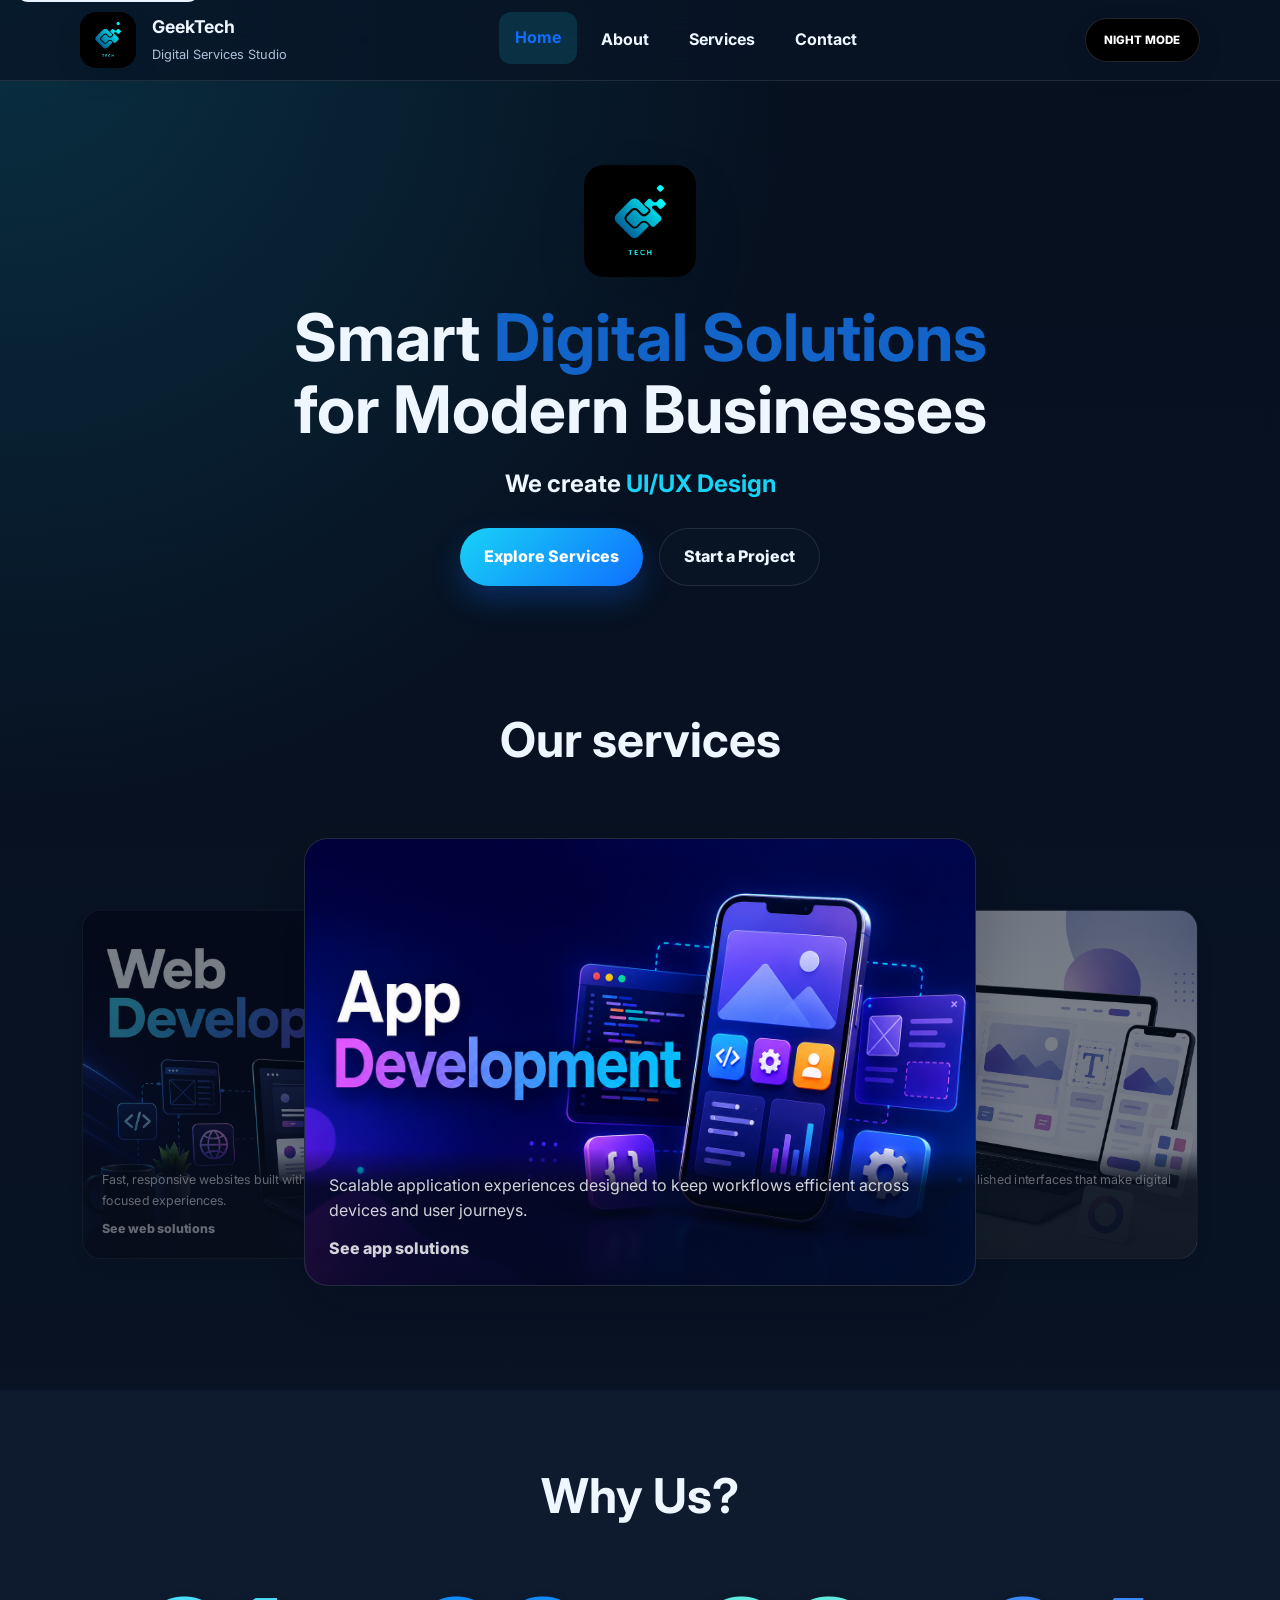
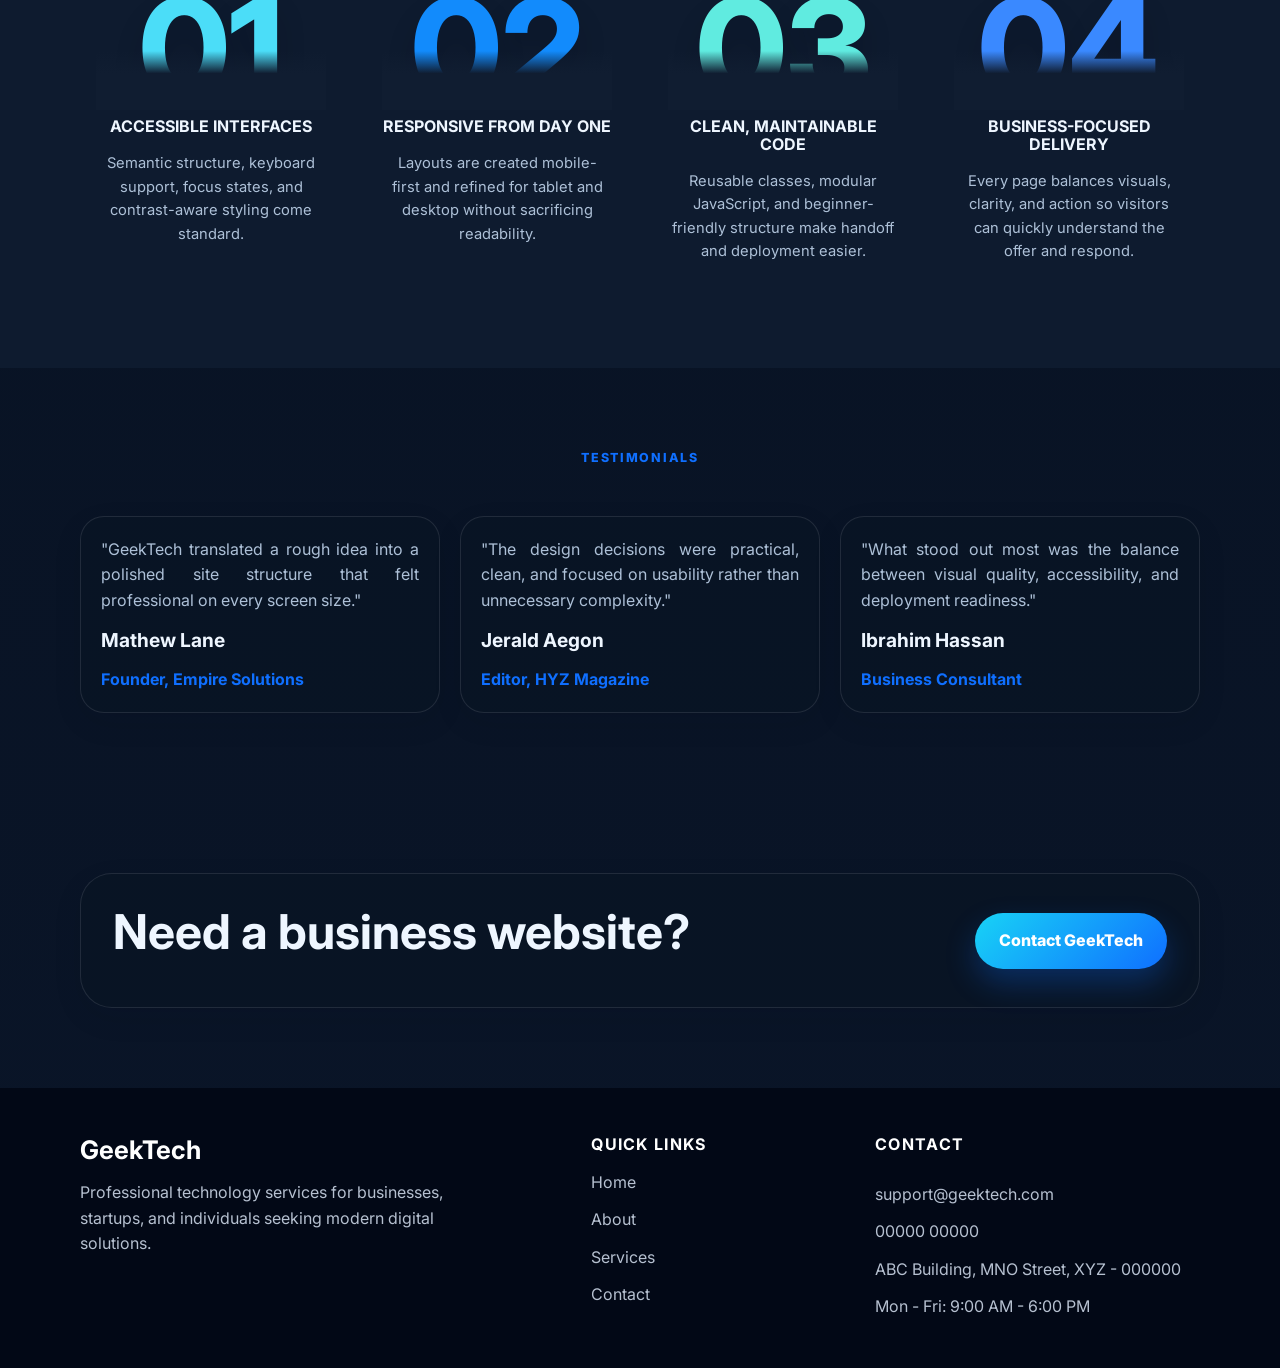
==== index.html @ f544473d "initial commit" ====
<!DOCTYPE html>
<html lang="en">
<head>
    <meta charset="UTF-8">
    <meta name="viewport" content="width=device-width, initial-scale=1.0">
    <meta name="description" content="GeekTech delivers web development, app development, and UI/UX design solutions for modern businesses.">
    <title>GeekTech | Smart Digital Solutions</title>
    <link rel="preconnect" href="https://fonts.googleapis.com">
    <link rel="preconnect" href="https://fonts.gstatic.com" crossorigin>
    <link href="https://fonts.googleapis.com/css2?family=Inter:wght@400;500;600;700;800&display=swap" rel="stylesheet">
    <link rel="stylesheet" href="css/style.css">
</head>
<body data-page="home">
    <a class="skip-link" href="#main-content">Skip to main content</a>

    <header class="site-header">
        <div class="container nav-container">
            <a class="brand-mark" href="index.html" aria-label="GeekTech home page">
                <img src="images/logo.jpg" alt="GeekTech brand logo" width="56" height="56">
                <span>
                    <strong>GeekTech</strong>
                    <small>Digital Services Studio</small>
                </span>
            </a>

            <button class="nav-toggle" type="button" aria-expanded="false" aria-controls="primary-navigation" aria-label="Open navigation menu">
                <span></span>
                <span></span>
                <span></span>
            </button>

            <nav class="primary-nav" aria-label="Primary navigation">
                <ul id="primary-navigation" class="nav-list">
                    <li><a href="index.html" data-nav-link="home">Home</a></li>
                    <li><a href="about.html" data-nav-link="about">About</a></li>
                    <li><a href="services.html" data-nav-link="services">Services</a></li>
                    <li><a href="contact.html" data-nav-link="contact">Contact</a></li>
                </ul>
            </nav>

            <button class="theme-toggle" type="button" aria-label="Toggle dark mode">
                <span class="theme-toggle__text">Night Mode</span>
            </button>
        </div>
    </header>

    <main id="main-content">
        <section class="hero-section">
            <div class="container hero-grid">
                <div class="hero-copy reveal">
                    <img class="hero-logo" src="images/logo.jpg" alt="GeekTech brand logo" width="112" height="112">
                    <h1 class="hero-title">
                        <span class="hero-title__line">Smart <span class="hero-title__accent">Digital Solutions</span></span>
                        <span class="hero-title__line">for Modern Businesses</span>
                    </h1>
                    <div class="typing-line" aria-live="polite">
                        We create <span id="typing-text">UI/UX Design</span>
                    </div>
                    <div class="hero-actions">
                        <a class="btn btn-primary" href="services.html">Explore Services</a>
                        <a class="btn btn-secondary" href="contact.html">Start a Project</a>
                    </div>
                </div>

            </div>
        </section>

        <section class="section reveal">
            <div class="container">
                <div class="section-heading section-heading--center">
                    <h2>Our services</h2>
                </div>

                <div class="card-grid card-grid--three services-stack" aria-label="GeekTech services">
                    <article class="info-card service-card" tabindex="0" aria-label="Web Development">
                        <img src="images/Web.png" alt="Web development service illustration" loading="lazy">
                        <div class="info-card__content">
                            <p>Fast, responsive websites built with strong structure, accessible UI, and conversion-focused experiences.</p>
                            <a class="text-link" href="services.html">See web solutions</a>
                        </div>
                    </article>

                    <article class="info-card service-card" tabindex="0" aria-label="App Development">
                        <img src="images/App.png" alt="App development service illustration" loading="lazy">
                        <div class="info-card__content">
                            <p>Scalable application experiences designed to keep workflows efficient across devices and user journeys.</p>
                            <a class="text-link" href="services.html">See app solutions</a>
                        </div>
                    </article>

                    <article class="info-card service-card" tabindex="0" aria-label="UI/UX Design">
                        <img src="images/uiux.png" alt="UI and UX design service illustration" loading="lazy">
                        <div class="info-card__content">
                            <p>Thoughtful user experiences, wireframes, and polished interfaces that make digital products easier to use.</p>
                            <a class="text-link" href="services.html">See design solutions</a>
                        </div>
                    </article>

                    <article class="info-card service-card" tabindex="0" aria-label="Automation">
                        <img src="images/automation.png" alt="Automation service illustration" loading="lazy">
                        <div class="info-card__content">
                            <p>Automation systems that reduce repetitive work, connect processes, and help teams move faster with less manual effort.</p>
                            <a class="text-link" href="services.html">See automation solutions</a>
                        </div>
                    </article>

                    <article class="info-card service-card" tabindex="0" aria-label="Digital Marketing">
                        <img src="images/marketing.png" alt="Digital marketing service illustration" loading="lazy">
                        <div class="info-card__content">
                            <p>Digital marketing support for stronger online visibility, clearer campaigns, and more focused audience engagement.</p>
                            <a class="text-link" href="services.html">See marketing solutions</a>
                        </div>
                    </article>
                </div>
            </div>
        </section>

        <section class="section section--muted reveal">
            <div class="container">
                <div class="section-heading section-heading--center">
                    <h2>Why Us?</h2>
                </div>
                <div class="feature-list why-us-list">
                    <article class="feature-card">
                        <span class="feature-card__number">01</span>
                        <h3>Accessible Interfaces</h3>
                        <p>Semantic structure, keyboard support, focus states, and contrast-aware styling come standard.</p>
                    </article>
                    <article class="feature-card">
                        <span class="feature-card__number">02</span>
                        <h3>Responsive From Day One</h3>
                        <p>Layouts are created mobile-first and refined for tablet and desktop without sacrificing readability.</p>
                    </article>
                    <article class="feature-card">
                        <span class="feature-card__number">03</span>
                        <h3>Clean, Maintainable Code</h3>
                        <p>Reusable classes, modular JavaScript, and beginner-friendly structure make handoff and deployment easier.</p>
                    </article>
                    <article class="feature-card">
                        <span class="feature-card__number">04</span>
                        <h3>Business-Focused Delivery</h3>
                        <p>Every page balances visuals, clarity, and action so visitors can quickly understand the offer and respond.</p>
                    </article>
                </div>
            </div>
        </section>

        <section class="section reveal">
            <div class="container">
                <div class="section-heading section-heading--center">
                    <p class="eyebrow">Testimonials</p>
                </div>

                <div class="card-grid card-grid--three">
                    <article class="testimonial-card">
                        <p>"GeekTech translated a rough idea into a polished site structure that felt professional on every screen size."</p>
                        <h3>Mathew Lane</h3>
                        <span>Founder, Empire Solutions</span>
                    </article>
                    <article class="testimonial-card">
                        <p>"The design decisions were practical, clean, and focused on usability rather than unnecessary complexity."</p>
                        <h3>Jerald Aegon</h3>
                        <span>Editor, HYZ Magazine</span>
                    </article>
                    <article class="testimonial-card">
                        <p>"What stood out most was the balance between visual quality, accessibility, and deployment readiness."</p>
                        <h3>Ibrahim Hassan</h3>
                        <span>Business Consultant</span>
                    </article>
                </div>
            </div>
        </section>

        <section class="section reveal">
            <div class="container cta-banner">
                <div>
                    <h2>Need a business website?</h2>
                </div>
                <a class="btn btn-primary" href="contact.html">Contact GeekTech</a>
            </div>
        </section>
    </main>

    <footer class="site-footer">
        <div class="container footer-grid">
            <div>
                <h2>GeekTech</h2>
                <p>Professional technology services for businesses, startups, and individuals seeking modern digital solutions.</p>
            </div>
            <div>
                <h3>Quick Links</h3>
                <ul class="footer-links">
                    <li><a href="index.html">Home</a></li>
                    <li><a href="about.html">About</a></li>
                    <li><a href="services.html">Services</a></li>
                    <li><a href="contact.html">Contact</a></li>
                </ul>
            </div>
            <div>
                <h3>Contact</h3>
                <p><a href="mailto:support@geektech.com">support@geektech.com</a></p>
                <p><a href="tel:0000000000">00000 00000</a></p>
                <p>ABC Building, MNO Street, XYZ - 000000</p>
                <p>Mon - Fri: 9:00 AM - 6:00 PM</p>
            </div>
        </div>
    </footer>

    <button class="scroll-top" type="button" aria-label="Scroll back to top">&#8593;</button>
    <script src="js/script.js"></script>
</body>
</html>
---- css/style.css ----
/* =========================
   GeekTech global styles
   Mobile-first responsive system
   ========================= */

/* Reset */
*,
*::before,
*::after {
    box-sizing: border-box;
    margin: 0;
    padding: 0;
}

:root {
    --color-primary: #18d3f6;
    --color-secondary: #0f6fff;
    --color-accent: #8cf9d2;
    --color-surface: #ffffff;
    --color-surface-muted: #eef6fb;
    --color-surface-dark: #07111f;
    --color-surface-deep: #020816;
    --color-text: #102033;
    --color-text-soft: #5d6b7d;
    --color-border: rgba(16, 32, 51, 0.12);
    --color-shadow: rgba(2, 8, 22, 0.14);
    --gradient-hero: linear-gradient(135deg, rgba(2, 8, 22, 0.94), rgba(10, 40, 89, 0.82));
    --gradient-accent: linear-gradient(135deg, #18d3f6, #0f6fff);
    --font-heading: "Inter", Arial, sans-serif;
    --font-body: "Inter", Arial, sans-serif;
    --radius-sm: 0.75rem;
    --radius-md: 1rem;
    --radius-lg: 1.5rem;
    --radius-xl: 2rem;
    --shadow-sm: 0 10px 30px rgba(2, 8, 22, 0.08);
    --shadow-md: 0 20px 50px rgba(2, 8, 22, 0.12);
    --shadow-lg: 0 25px 60px rgba(2, 8, 22, 0.22);
    --container-width: min(1120px, calc(100% - 2rem));
    --space-1: 0.5rem;
    --space-2: 0.75rem;
    --space-3: 1rem;
    --space-4: 1.25rem;
    --space-5: 1.5rem;
    --space-6: 2rem;
    --space-7: 3rem;
    --space-8: 4rem;
    --space-9: 5rem;
    --transition: 0.3s ease;
}

body.dark-mode {
    --color-surface: #091425;
    --color-surface-muted: #101d31;
    --color-surface-dark: #e9f3ff;
    --color-surface-deep: #020816;
    --color-text: #eef6ff;
    --color-text-soft: #adc0d7;
    --color-border: rgba(255, 255, 255, 0.1);
    --color-shadow: rgba(0, 0, 0, 0.4);
}

html {
    scroll-behavior: smooth;
}

body {
    font-family: var(--font-body);
    color: var(--color-text);
    background:
        radial-gradient(circle at top left, rgba(24, 211, 246, 0.12), transparent 28%),
        linear-gradient(180deg, #f8fbff 0%, #edf4fb 100%);
    line-height: 1.6;
    min-height: 100vh;
}

body.dark-mode {
    background:
        radial-gradient(circle at top left, rgba(24, 211, 246, 0.16), transparent 25%),
        linear-gradient(180deg, #06101f 0%, #0a1528 100%);
}

.js-enabled main,
.js-enabled .site-footer {
    opacity: 0;
    transform: translateY(0.85rem);
    transition: opacity 0.32s ease, transform 0.32s ease;
}

.js-enabled.page-transition-ready main,
.js-enabled.page-transition-ready .site-footer {
    opacity: 1;
    transform: translateY(0);
}

.js-enabled.page-transition-exit main,
.js-enabled.page-transition-exit .site-footer {
    opacity: 0;
    transform: translateY(-0.55rem);
}

img {
    display: block;
    max-width: 100%;
}

a {
    color: inherit;
    text-decoration: none;
}

button,
input,
textarea {
    font: inherit;
}

button {
    cursor: pointer;
    border: none;
    background: none;
}

ul {
    list-style: none;
}

/* Accessibility helpers */
.skip-link {
    position: absolute;
    left: 1rem;
    top: -3rem;
    background: var(--color-surface-dark);
    color: #fff;
    padding: 0.75rem 1rem;
    border-radius: var(--radius-sm);
    z-index: 1000;
    transition: top var(--transition);
}

.skip-link:focus {
    top: 1rem;
}

:focus-visible {
    outline: 3px solid var(--color-primary);
    outline-offset: 4px;
}

.container {
    width: var(--container-width);
    margin-inline: auto;
}

.section {
    padding: var(--space-8) 0;
}

.section--muted {
    background: color-mix(in srgb, var(--color-surface-muted) 86%, transparent);
}

.section--accent {
    background: linear-gradient(135deg, rgba(24, 211, 246, 0.12), rgba(15, 111, 255, 0.1));
}

.eyebrow {
    color: var(--color-secondary);
    font-weight: 800;
    text-transform: uppercase;
    letter-spacing: 0.14em;
    font-size: 0.78rem;
    margin-bottom: var(--space-2);
}

h1,
h2,
h3 {
    font-family: var(--font-heading);
    line-height: 1.1;
}

h1 {
    font-size: clamp(2.5rem, 6vw, 4.8rem);
    margin-bottom: var(--space-4);
}

h2 {
    font-size: clamp(1.9rem, 4vw, 3rem);
    margin-bottom: var(--space-3);
}

h3 {
    font-size: 1.2rem;
    margin-bottom: var(--space-2);
}

.text-sized-heading {
    font-family: var(--font-body);
    font-size: 1rem;
    line-height: 1.6;
    font-weight: 400;
    color: var(--color-text-soft);
    margin-bottom: var(--space-3);
}

p {
    color: var(--color-text-soft);
}

.section-heading {
    max-width: 46rem;
    margin-bottom: var(--space-7);
}

.section-heading--center {
    margin-inline: auto;
    text-align: center;
}

/* Header and nav */
.site-header {
    position: sticky;
    top: 0;
    z-index: 100;
    backdrop-filter: blur(18px);
    background: color-mix(in srgb, var(--color-surface) 76%, transparent);
    border-bottom: 1px solid var(--color-border);
}

.nav-container {
    display: flex;
    align-items: center;
    justify-content: space-between;
    gap: var(--space-3);
    min-height: 5rem;
    position: relative;
}

.brand-mark {
    display: inline-flex;
    align-items: center;
    gap: var(--space-3);
    font-family: var(--font-heading);
}

.brand-mark img {
    width: 3.5rem;
    height: 3.5rem;
    object-fit: cover;
    border-radius: 1rem;
    box-shadow: var(--shadow-sm);
}

.brand-mark strong {
    display: block;
    font-size: 1.1rem;
}

.brand-mark small {
    color: var(--color-text-soft);
    font-size: 0.8rem;
}

.nav-toggle {
    display: inline-flex;
    flex-direction: column;
    gap: 0.3rem;
    padding: 0.65rem;
    border-radius: 0.8rem;
    background: color-mix(in srgb, var(--color-surface-muted) 80%, transparent);
}

.nav-toggle span {
    width: 1.5rem;
    height: 2px;
    background: var(--color-text);
    transition: transform var(--transition), opacity var(--transition);
}

.nav-list {
    position: absolute;
    right: 0;
    top: calc(100% + 0.75rem);
    width: min(18rem, 100%);
    display: none;
    flex-direction: column;
    gap: var(--space-1);
    background: var(--color-surface);
    border: 1px solid var(--color-border);
    border-radius: var(--radius-lg);
    padding: var(--space-3);
    box-shadow: var(--shadow-md);
}

.nav-list.is-open {
    display: flex;
}

.nav-list a {
    display: block;
    padding: 0.85rem 1rem;
    border-radius: var(--radius-sm);
    font-weight: 700;
    transition: background var(--transition), color var(--transition), transform var(--transition);
}

.nav-list a:hover,
.nav-list a.active {
    background: color-mix(in srgb, var(--color-primary) 14%, transparent);
    color: var(--color-secondary);
    transform: translateX(4px);
}

.theme-toggle {
    position: relative;
    display: inline-flex;
    align-items: center;
    justify-content: center;
    width: 7.2rem;
    min-width: 7.2rem;
    height: 2.75rem;
    padding-inline: 1rem;
    border-radius: 999px;
    background: #020816;
    color: #fff;
    border: 1px solid rgba(255, 255, 255, 0.14);
    box-shadow: var(--shadow-sm);
    font-size: 0.72rem;
    font-weight: 800;
    letter-spacing: 0;
    text-transform: uppercase;
    transition: background var(--transition), color var(--transition), border-color var(--transition);
}

.theme-toggle__text {
    display: block;
    white-space: nowrap;
}

.theme-toggle--light {
    background: #e7e9ed;
    color: #111827;
    border-color: rgba(17, 24, 39, 0.14);
}

.theme-toggle--dark {
    background: #000;
    color: #fff;
}

/* Buttons */
.btn {
    display: inline-flex;
    align-items: center;
    justify-content: center;
    gap: 0.5rem;
    border-radius: 999px;
    padding: 0.95rem 1.5rem;
    font-weight: 800;
    transition: transform var(--transition), box-shadow var(--transition), background var(--transition);
}

.btn:hover {
    transform: translateY(-2px);
}

.btn-primary {
    background: var(--gradient-accent);
    color: #fff;
    box-shadow: 0 14px 30px rgba(15, 111, 255, 0.28);
}

.btn-secondary {
    background: color-mix(in srgb, var(--color-surface) 90%, transparent);
    border: 1px solid var(--color-border);
    color: var(--color-text);
}

.btn-full {
    width: 100%;
}

.text-link {
    display: inline-flex;
    align-items: center;
    gap: 0.4rem;
    color: var(--color-secondary);
    font-weight: 800;
}

/* Hero */
.hero-section {
    position: relative;
    padding: var(--space-8) 0 var(--space-7);
}

.hero-grid {
    display: grid;
    gap: var(--space-6);
    align-items: center;
}

.hero-copy {
    padding-top: var(--space-4);
    max-width: 54rem;
    margin-inline: auto;
    text-align: center;
}

.hero-logo {
    width: 7rem;
    height: 7rem;
    object-fit: cover;
    border-radius: 1.25rem;
    box-shadow: var(--shadow-md);
    margin: 0 auto var(--space-5);
}

.hero-title {
    font-size: clamp(2.05rem, 5.2vw, 4.1rem);
}

.hero-title__line {
    display: block;
    white-space: nowrap;
}

.hero-title__accent {
    color: #1264c8;
}

.hero-description {
    max-width: 40rem;
    font-size: 1.05rem;
    margin-inline: auto;
    margin-bottom: var(--space-5);
}

.typing-line {
    margin-bottom: var(--space-5);
    font-family: var(--font-heading);
    font-size: clamp(1.1rem, 3vw, 1.5rem);
    font-weight: 700;
    color: var(--color-text);
}

#typing-text {
    color: var(--color-primary);
}

.hero-actions {
    display: flex;
    flex-wrap: wrap;
    justify-content: center;
    gap: var(--space-3);
    margin-bottom: 0;
}

.feature-card,
.testimonial-card,
.process-card,
.value-card,
.mission-card,
.mini-card,
.contact-panel,
.form-panel,
.timeline-item,
.service-panel,
.info-card,
.cta-banner,
.tech-badges span {
    background: color-mix(in srgb, var(--color-surface) 90%, transparent);
    border: 1px solid var(--color-border);
    box-shadow: var(--shadow-sm);
}

.hero-visual {
    position: relative;
}

.hero-visual img {
    width: 100%;
    min-height: 20rem;
    object-fit: cover;
    border-radius: var(--radius-xl);
    box-shadow: var(--shadow-lg);
}

.floating-card {
    position: absolute;
    padding: var(--space-3);
    border-radius: var(--radius-md);
    background: rgba(2, 8, 22, 0.85);
    color: #fff;
    border: 1px solid rgba(255, 255, 255, 0.15);
    box-shadow: var(--shadow-md);
    max-width: 12rem;
}

.floating-card span {
    display: block;
    font-size: 0.8rem;
    color: rgba(255, 255, 255, 0.74);
    margin-bottom: 0.35rem;
}

.floating-card--top {
    top: 1rem;
    right: 1rem;
}

.floating-card--bottom {
    left: 1rem;
    bottom: 1rem;
}

/* Cards and grids */
.card-grid {
    display: grid;
    gap: var(--space-4);
}

.info-card,
.service-panel {
    border-radius: var(--radius-lg);
    overflow: hidden;
    transition: transform var(--transition), box-shadow var(--transition);
}

.service-card:hover,
.service-card:focus-within,
.info-card:hover {
    transform: translateY(-8px) scale(1.01);
    box-shadow: var(--shadow-md);
}

.services-stack .service-card {
    position: relative;
    display: flex;
    align-items: flex-end;
    min-height: 18rem;
    aspect-ratio: 3 / 2;
    cursor: pointer;
}

.services-stack .service-card img {
    position: absolute;
    inset: 0;
    width: 100%;
    height: 100%;
    aspect-ratio: auto;
    object-fit: cover;
    margin: 0;
}

.services-stack .service-card::before {
    content: none;
}

.services-stack .info-card__content {
    position: relative;
    z-index: 2;
    color: #fff;
    width: 100%;
    background: linear-gradient(180deg, rgba(2, 8, 22, 0), rgba(2, 8, 22, 0.82) 28%, rgba(2, 8, 22, 0.88) 100%);
}

.services-stack .info-card__content p,
.services-stack .text-link {
    color: rgba(255, 255, 255, 0.82);
}

.info-card img,
.service-panel img {
    width: min(100%, 14rem);
    aspect-ratio: 1 / 1;
    height: auto;
    object-fit: contain;
    margin: var(--space-4) auto 0;
}

.info-card__content,
.service-panel__body {
    padding: var(--space-4);
}

.two-column-layout,
.contact-layout,
.footer-grid,
.process-grid {
    display: grid;
    gap: var(--space-5);
}

.feature-list,
.stacked-cards {
    display: grid;
    gap: var(--space-3);
}

.feature-card,
.testimonial-card,
.value-card,
.mission-card,
.mini-card,
.process-card,
.timeline-item,
.contact-panel,
.form-panel {
    padding: var(--space-4);
    border-radius: var(--radius-lg);
}

.why-us-list {
    gap: var(--space-5);
}

.why-us-list .feature-card {
    display: grid;
    justify-items: center;
    align-content: start;
    gap: var(--space-3);
    padding: var(--space-3) var(--space-3) var(--space-5);
    text-align: center;
    background: transparent;
    border: 0;
    box-shadow: none;
}

.why-us-list .feature-card:hover,
.why-us-list .feature-card:focus-within {
    transform: translateY(-0.35rem);
    box-shadow: none;
}

.feature-card__number {
    position: relative;
    display: block;
    width: 100%;
    overflow: hidden;
    font-family: var(--font-heading);
    font-size: clamp(4.5rem, 17vw, 8.5rem);
    font-weight: 800;
    line-height: 0.9;
    letter-spacing: 0;
    color: rgba(24, 211, 246, 0.7);
    text-shadow: 0 18px 28px rgba(2, 8, 22, 0.18);
    margin-bottom: -0.45rem;
}

.feature-card__number::after {
    content: "";
    position: absolute;
    left: 0;
    right: 0;
    bottom: 0;
    height: 48%;
    background: linear-gradient(180deg, rgba(238, 246, 251, 0), var(--color-surface-muted) 38%, var(--color-surface-muted) 100%);
}

.why-us-list .feature-card:nth-child(1) .feature-card__number {
    color: color-mix(in srgb, var(--color-primary) 78%, #fff 22%);
}

.why-us-list .feature-card:nth-child(2) .feature-card__number {
    color: color-mix(in srgb, var(--color-secondary) 72%, var(--color-primary) 28%);
}

.why-us-list .feature-card:nth-child(3) .feature-card__number {
    color: color-mix(in srgb, var(--color-accent) 62%, var(--color-primary) 38%);
}

.why-us-list .feature-card:nth-child(4) .feature-card__number {
    color: color-mix(in srgb, var(--color-secondary) 82%, #fff 18%);
}

.why-us-list .feature-card h3 {
    margin-bottom: 0;
    text-transform: uppercase;
    font-size: 1rem;
    letter-spacing: 0;
}

.why-us-list .feature-card p {
    max-width: 14rem;
    font-size: 0.92rem;
}

.testimonial-card {
    min-height: 100%;
}

.testimonial-card p {
    text-align: justify;
}

.testimonial-card h3,
.testimonial-card span {
    margin-top: var(--space-3);
}

.testimonial-card span {
    display: block;
    color: var(--color-secondary);
    font-weight: 700;
}

.tech-badges {
    display: flex;
    flex-wrap: wrap;
    gap: var(--space-3);
}

.tech-badges span {
    padding: 0.9rem 1.15rem;
    border-radius: 999px;
    font-weight: 800;
    color: var(--color-text);
}

.cta-banner {
    border-radius: var(--radius-xl);
    padding: var(--space-6);
    display: grid;
    gap: var(--space-4);
    align-items: center;
}

.page-banner {
    padding: var(--space-8) 0 var(--space-5);
    background: var(--gradient-hero);
    color: #fff;
}

.page-banner p {
    color: rgba(255, 255, 255, 0.78);
}

.page-banner .eyebrow {
    color: var(--color-accent);
}

.page-banner__content {
    max-width: 48rem;
}

.about-overview {
    display: grid;
    gap: var(--space-5);
    align-items: stretch;
}

.about-overview__copy {
    max-width: 64rem;
}

.about-highlights,
.about-capabilities__grid {
    display: grid;
    gap: var(--space-3);
}

.about-highlights {
    height: auto;
    justify-items: stretch;
}

.about-highlights article {
    display: grid;
    align-content: center;
    min-height: 8rem;
    padding: var(--space-4);
    border-radius: var(--radius-lg);
    background: color-mix(in srgb, var(--color-surface) 90%, transparent);
    border: 1px solid var(--color-border);
    box-shadow: var(--shadow-sm);
}

.about-highlights strong {
    display: block;
    font-family: var(--font-heading);
    font-size: clamp(2rem, 5vw, 3rem);
    line-height: 1;
    color: var(--color-secondary);
    margin-bottom: var(--space-2);
}

.about-highlights span {
    color: var(--color-text-soft);
    font-weight: 700;
}

.about-capabilities .section-heading {
    margin-bottom: var(--space-5);
}

.image-panel img {
    width: 100%;
    min-height: 24rem;
    object-fit: cover;
    border-radius: var(--radius-xl);
    box-shadow: var(--shadow-md);
}

.check-list {
    display: grid;
    gap: 0.8rem;
}

.check-list li {
    position: relative;
    padding-left: 1.75rem;
    color: var(--color-text-soft);
}

.check-list li::before {
    content: "+";
    position: absolute;
    left: 0;
    color: var(--color-primary);
    font-weight: 800;
}

.timeline {
    display: grid;
    gap: var(--space-4);
}

.timeline-item span,
.process-card span {
    display: inline-flex;
    margin-bottom: var(--space-2);
    color: var(--color-secondary);
    font-weight: 800;
}

.service-icon {
    display: inline-flex;
    align-items: center;
    justify-content: center;
    min-width: 2.8rem;
    height: 2.8rem;
    padding-inline: 0.75rem;
    border-radius: 999px;
    background: color-mix(in srgb, var(--color-primary) 18%, transparent);
    color: var(--color-secondary);
    font-weight: 800;
    margin-bottom: var(--space-3);
}

.service-details {
    margin-top: var(--space-4);
    padding-top: var(--space-4);
    border-top: 1px solid var(--color-border);
}

.service-toggle {
    display: inline-flex;
    margin-top: var(--space-3);
    color: var(--color-secondary);
    font-weight: 800;
    text-decoration: underline;
    text-underline-offset: 0.3rem;
    transition: color var(--transition), transform var(--transition);
}

.service-toggle:hover,
.service-toggle:focus-visible {
    color: var(--color-primary);
    transform: translateY(-1px);
}

/* Contact form */
.contact-details {
    display: grid;
    gap: var(--space-4);
    margin-block: var(--space-4);
}

.social-links {
    display: flex;
    flex-wrap: wrap;
    gap: var(--space-2);
    margin-bottom: var(--space-4);
}

.social-links a {
    padding: 0.8rem 1rem;
    border-radius: 999px;
    border: 1px solid var(--color-border);
    background: color-mix(in srgb, var(--color-surface) 90%, transparent);
    font-weight: 700;
}

.form-group {
    margin-bottom: var(--space-4);
}

.form-group label {
    display: inline-block;
    margin-bottom: 0.5rem;
    font-weight: 700;
}

.form-group input,
.form-group textarea {
    width: 100%;
    border-radius: var(--radius-md);
    border: 1px solid var(--color-border);
    background: color-mix(in srgb, var(--color-surface) 95%, transparent);
    color: var(--color-text);
    padding: 0.95rem 1rem;
    transition: border-color var(--transition), box-shadow var(--transition);
}

.form-group input:focus,
.form-group textarea:focus {
    border-color: var(--color-primary);
    box-shadow: 0 0 0 4px rgba(24, 211, 246, 0.14);
    outline: none;
}

.error-message {
    display: inline-block;
    min-height: 1.4rem;
    margin-top: 0.45rem;
    color: #d94167;
    font-size: 0.92rem;
}

.form-group.success input,
.form-group.success textarea {
    border-color: #1ea97c;
}

.form-group.error input,
.form-group.error textarea {
    border-color: #d94167;
}

.form-status {
    min-height: 1.6rem;
    margin-top: var(--space-3);
    font-weight: 700;
}

.form-status.success {
    color: #1ea97c;
}

.form-status.error {
    color: #d94167;
}

/* Footer */
.site-footer {
    background: var(--color-surface-deep);
    color: #e3efff;
    padding: var(--space-7) 0;
}

.footer-grid {
    align-items: start;
}

.site-footer h2,
.site-footer h3 {
    margin-bottom: var(--space-3);
    color: #fff;
}

.site-footer h2 {
    font-size: 1.6rem;
}

.site-footer h3 {
    font-size: 1rem;
    text-transform: uppercase;
    letter-spacing: 0.08em;
}

.site-footer p,
.site-footer a,
.site-footer li {
    color: rgba(227, 239, 255, 0.8);
}

.site-footer p {
    max-width: 23rem;
}

.site-footer a {
    transition: color var(--transition), transform var(--transition);
}

.site-footer a:hover {
    color: var(--color-primary);
}

.footer-links {
    display: grid;
    gap: 0.75rem;
}

.footer-links a {
    display: inline-flex;
}

.site-footer .footer-grid > div:last-child {
    display: grid;
    gap: var(--space-2);
}

/* Scroll button */
.scroll-top {
    position: fixed;
    right: 1rem;
    bottom: 1rem;
    width: 3rem;
    height: 3rem;
    display: grid;
    place-items: center;
    border-radius: 50%;
    background: var(--gradient-accent);
    color: #fff;
    font-size: 1.5rem;
    font-weight: 800;
    line-height: 1;
    box-shadow: var(--shadow-md);
    opacity: 0;
    visibility: hidden;
    transition: opacity var(--transition), transform var(--transition), visibility var(--transition);
}

.scroll-top.visible {
    opacity: 1;
    visibility: visible;
}

.scroll-top:hover {
    transform: translateY(-3px);
}

/* Reveal animations */
.reveal {
    opacity: 1;
    transform: none;
}

.js-enabled .reveal.reveal-ready {
    opacity: 0;
    transform: translateY(32px);
    transition: opacity 0.75s ease, transform 0.75s ease;
}

.js-enabled .reveal.is-visible {
    opacity: 1;
    transform: translateY(0);
}

@media (prefers-reduced-motion: reduce) {
    html {
        scroll-behavior: auto;
    }

    *,
    *::before,
    *::after {
        transition-duration: 0.01ms !important;
        animation-duration: 0.01ms !important;
        animation-iteration-count: 1 !important;
    }

    .js-enabled main,
    .js-enabled .site-footer,
    .js-enabled.page-transition-exit main,
    .js-enabled.page-transition-exit .site-footer {
        opacity: 1;
        transform: none;
    }
}

@media (max-width: 420px) {
    .hero-title {
        font-size: clamp(1.6rem, 8.5vw, 2rem);
    }
}

/* Larger layouts */
@media (min-width: 640px) {
    .card-grid--two {
        grid-template-columns: repeat(2, minmax(0, 1fr));
    }

    .card-grid--three {
        grid-template-columns: repeat(2, minmax(0, 1fr));
    }

    .process-grid,
    .timeline {
        grid-template-columns: repeat(2, minmax(0, 1fr));
    }

    .cta-banner {
        grid-template-columns: 1.8fr auto;
    }
}

@media (min-width: 768px) {
    .about-capabilities__grid {
        grid-template-columns: repeat(2, minmax(0, 1fr));
    }

    .about-highlights {
        grid-template-columns: repeat(3, minmax(0, 1fr));
    }

    .two-column-layout,
    .contact-layout,
    .footer-grid {
        grid-template-columns: repeat(2, minmax(0, 1fr));
    }

    .hero-grid {
        grid-template-columns: minmax(0, 1fr);
    }

    .feature-list {
        grid-template-columns: repeat(2, minmax(0, 1fr));
    }

    .two-column-layout--aligned {
        align-items: center;
    }

    .nav-toggle {
        display: none;
    }

    .nav-list {
        position: static;
        display: flex;
        flex-direction: row;
        width: auto;
        padding: 0;
        background: transparent;
        border: none;
        box-shadow: none;
    }

    .nav-list a:hover,
    .nav-list a.active {
        transform: translateY(-2px);
    }

    .card-grid--three {
        grid-template-columns: repeat(3, minmax(0, 1fr));
    }

    .services-stack {
        position: relative;
        display: block;
        min-height: 31rem;
        max-width: 68rem;
        margin-inline: auto;
    }

    .services-stack .service-card {
        position: absolute;
        top: 50%;
        left: 50%;
        width: min(42rem, 62%);
        min-height: 0;
        opacity: 0.46;
        filter: saturate(0.65);
        transform: translate(-50%, -50%) scale(0.78);
        transition:
            transform 0.45s ease,
            opacity 0.45s ease,
            filter 0.45s ease,
            box-shadow 0.45s ease;
    }

    .services-stack .service-card:hover,
    .services-stack .service-card:focus-within,
    .services-stack .info-card:hover {
        transform: translate(-50%, -50%) scale(0.78);
    }

    .services-stack .service-card img {
        width: 100%;
        height: 100%;
        object-fit: cover;
    }

    .services-stack .info-card__content {
        padding: var(--space-5);
    }

    .services-stack .info-card__content p,
    .services-stack .text-link {
        color: rgba(255, 255, 255, 0.82);
    }

    .services-stack .text-link {
        margin-top: var(--space-2);
    }

    .services-stack .service-card.is-active {
        z-index: 3;
        opacity: 1;
        filter: saturate(1);
        transform: translate(-50%, -50%) scale(1);
        box-shadow: var(--shadow-lg);
    }

    .services-stack .service-card.is-before {
        z-index: 1;
        transform: translate(-94%, -45%) scale(0.78);
    }

    .services-stack .service-card.is-after {
        z-index: 1;
        transform: translate(-6%, -45%) scale(0.78);
    }

    .services-stack .service-card.is-hidden {
        z-index: 0;
        opacity: 0;
        visibility: hidden;
        pointer-events: none;
        transform: translate(-50%, -50%) scale(0.62);
    }

    .services-stack .service-card.is-before:hover,
    .services-stack .service-card.is-before:focus-within {
        transform: translate(-96%, -46%) scale(0.8);
    }

    .services-stack .service-card.is-after:hover,
    .services-stack .service-card.is-after:focus-within {
        transform: translate(-4%, -46%) scale(0.8);
    }

    .card-grid--four {
        grid-template-columns: repeat(2, minmax(0, 1fr));
    }
}

@media (min-width: 1024px) {
    .footer-grid {
        grid-template-columns: minmax(0, 1.5fr) minmax(10rem, 0.8fr) minmax(14rem, 1fr);
    }

    .why-us-list {
        grid-template-columns: repeat(4, minmax(0, 1fr));
    }

    .card-grid--four {
        grid-template-columns: repeat(4, minmax(0, 1fr));
    }

    .process-grid {
        grid-template-columns: repeat(4, minmax(0, 1fr));
    }

    .timeline {
        grid-template-columns: repeat(4, minmax(0, 1fr));
    }

    .section {
        padding: var(--space-9) 0;
    }
}
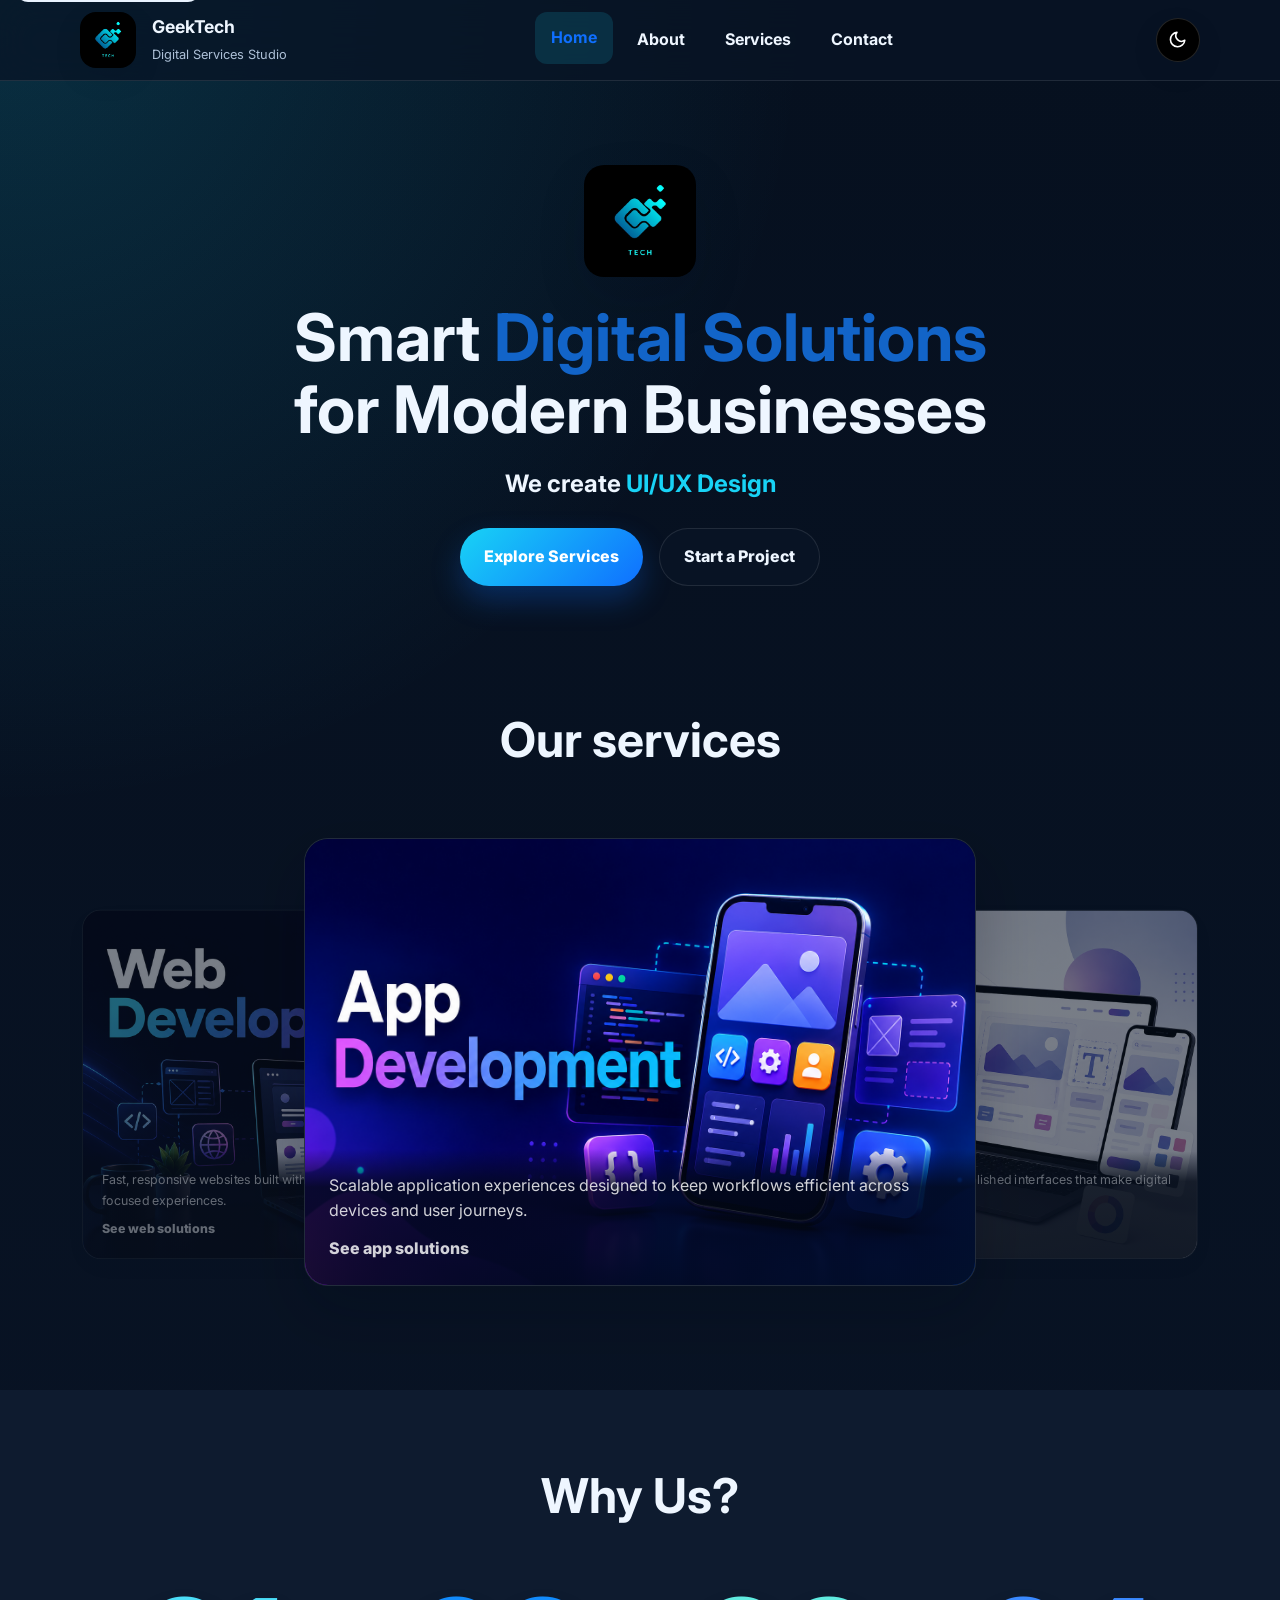
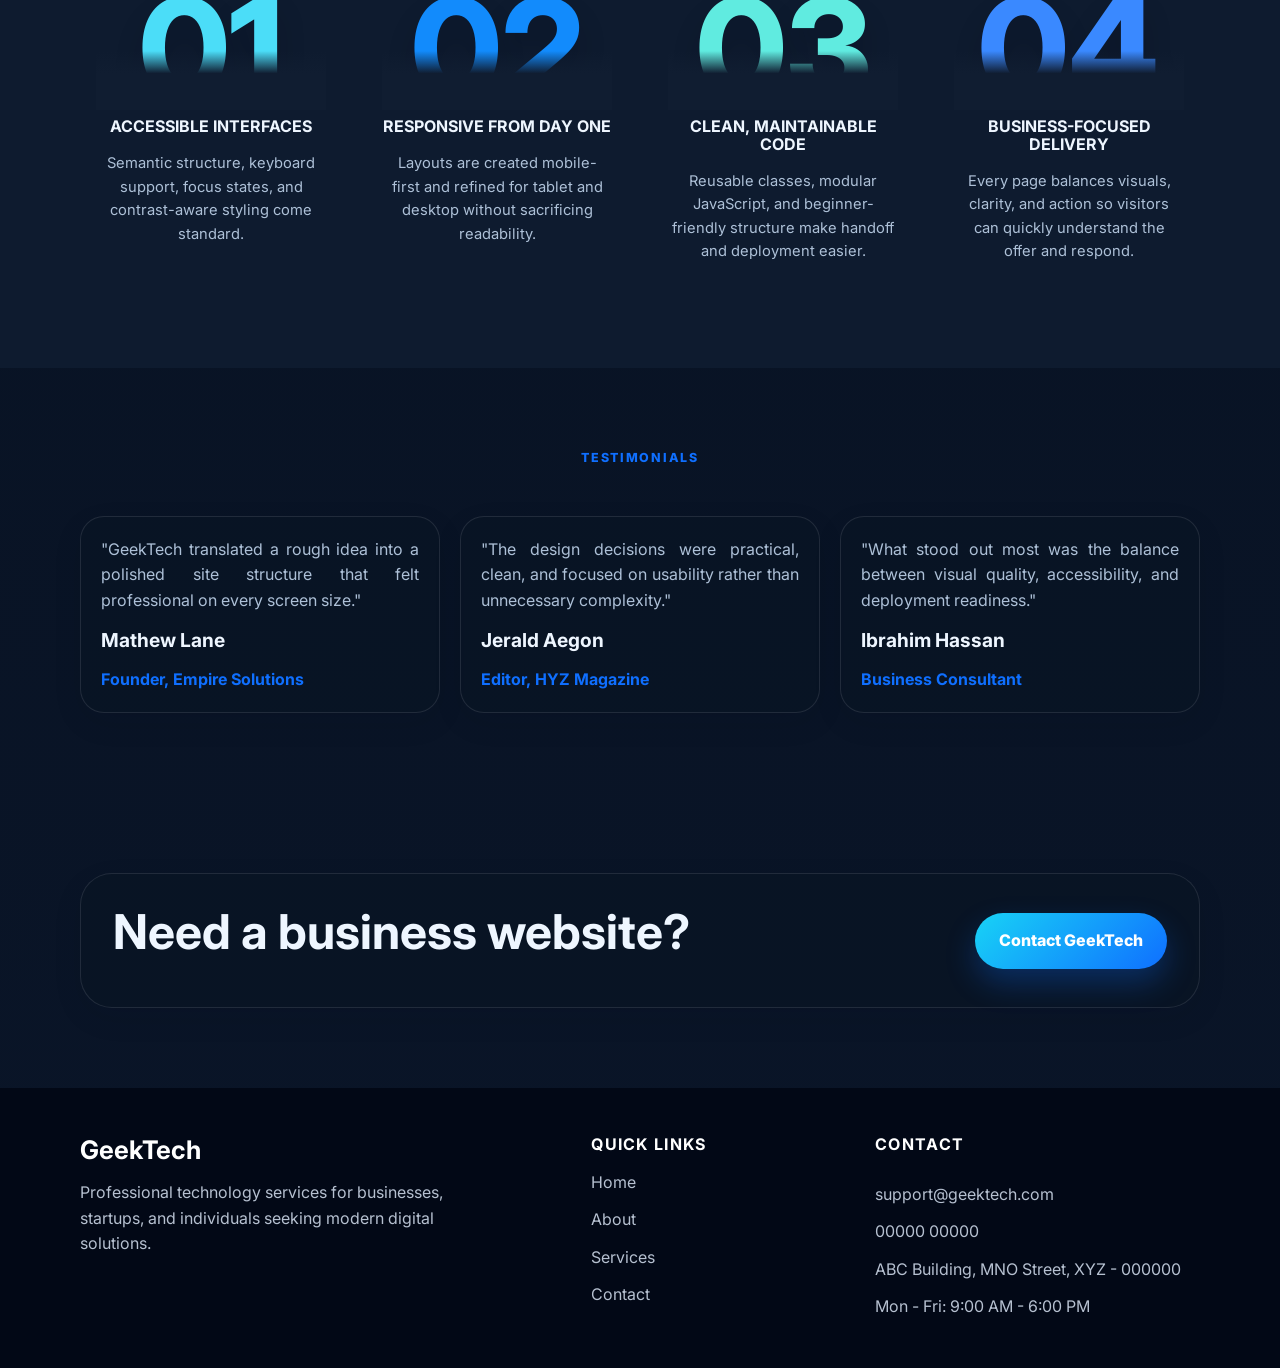
==== commit b2a3572d: "edits" ====
--- a/index.html
+++ b/index.html
@@ -5,6 +5,7 @@
     <meta name="viewport" content="width=device-width, initial-scale=1.0">
     <meta name="description" content="GeekTech delivers web development, app development, and UI/UX design solutions for modern businesses.">
     <title>GeekTech | Smart Digital Solutions</title>
+    <link rel="icon" type="image/jpeg" href="images/logo.jpg">
     <link rel="preconnect" href="https://fonts.googleapis.com">
     <link rel="preconnect" href="https://fonts.gstatic.com" crossorigin>
     <link href="https://fonts.googleapis.com/css2?family=Inter:wght@400;500;600;700;800&display=swap" rel="stylesheet">
@@ -39,7 +40,17 @@
             </nav>
 
             <button class="theme-toggle" type="button" aria-label="Toggle dark mode">
-                <span class="theme-toggle__text">Night Mode</span>
+                <span class="theme-toggle__icon theme-toggle__icon--sun" aria-hidden="true">
+                    <svg viewBox="0 0 24 24" role="img" focusable="false">
+                        <circle cx="12" cy="12" r="4"></circle>
+                        <path d="M12 2v2M12 20v2M4.93 4.93l1.41 1.41M17.66 17.66l1.41 1.41M2 12h2M20 12h2M4.93 19.07l1.41-1.41M17.66 6.34l1.41-1.41"></path>
+                    </svg>
+                </span>
+                <span class="theme-toggle__icon theme-toggle__icon--moon" aria-hidden="true">
+                    <svg viewBox="0 0 24 24" role="img" focusable="false">
+                        <path d="M21 12.79A9 9 0 1 1 11.21 3 7 7 0 0 0 21 12.79z"></path>
+                    </svg>
+                </span>
             </button>
         </div>
     </header>
--- a/css/style.css
+++ b/css/style.css
@@ -316,25 +316,32 @@
     display: inline-flex;
     align-items: center;
     justify-content: center;
-    width: 7.2rem;
-    min-width: 7.2rem;
+    width: 2.75rem;
+    min-width: 2.75rem;
     height: 2.75rem;
-    padding-inline: 1rem;
+    padding: 0;
     border-radius: 999px;
     background: #020816;
     color: #fff;
     border: 1px solid rgba(255, 255, 255, 0.14);
     box-shadow: var(--shadow-sm);
-    font-size: 0.72rem;
-    font-weight: 800;
-    letter-spacing: 0;
-    text-transform: uppercase;
     transition: background var(--transition), color var(--transition), border-color var(--transition);
 }
 
-.theme-toggle__text {
-    display: block;
-    white-space: nowrap;
+.theme-toggle__icon {
+    display: none;
+    width: 1.2rem;
+    height: 1.2rem;
+}
+
+.theme-toggle__icon svg {
+    width: 100%;
+    height: 100%;
+    fill: none;
+    stroke: currentColor;
+    stroke-linecap: round;
+    stroke-linejoin: round;
+    stroke-width: 2;
 }
 
 .theme-toggle--light {
@@ -346,6 +353,11 @@
 .theme-toggle--dark {
     background: #000;
     color: #fff;
+}
+
+.theme-toggle--light .theme-toggle__icon--sun,
+.theme-toggle--dark .theme-toggle__icon--moon {
+    display: block;
 }
 
 /* Buttons */
